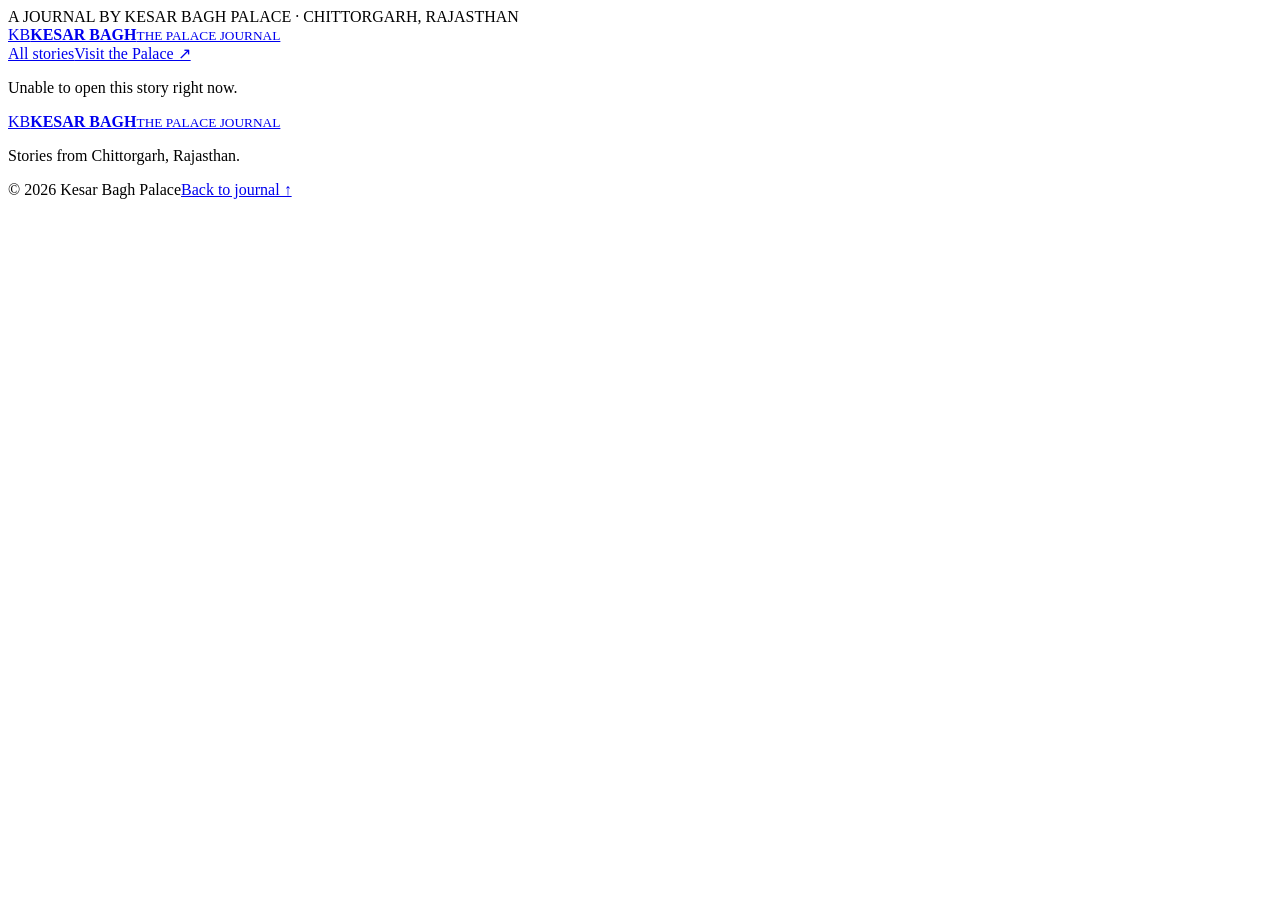
==== post.html @ 3437e116 "Add Kesar Bagh Palace blog website files" ====
<!doctype html>
<html lang="en"><head><meta charset="utf-8"><meta name="viewport" content="width=device-width, initial-scale=1">
<title>Story | The Kesar Bagh Journal</title><meta name="description" content="Stories from Kesar Bagh Palace, Chittorgarh.">
<link rel="preconnect" href="https://fonts.googleapis.com"><link rel="preconnect" href="https://fonts.gstatic.com" crossorigin><link href="https://fonts.googleapis.com/css2?family=Cormorant+Garamond:wght@400;500;600;700&family=DM+Sans:wght@400;500;600;700&display=swap" rel="stylesheet"><link rel="stylesheet" href="styles.css"></head>
<body><div class="topline">A JOURNAL BY KESAR BAGH PALACE · CHITTORGARH, RAJASTHAN</div><header class="site-header"><a class="brand" href="index.html"><span class="brand-mark">KB</span><span><strong>KESAR BAGH</strong><small>THE PALACE JOURNAL</small></span></a><nav><a href="index.html#stories">All stories</a><a href="https://www.kesarbaghchittor.com/" target="_blank" rel="noopener">Visit the Palace ↗</a></nav></header>
<main id="article" class="article-shell"><p class="loading">Opening story…</p></main><footer><a class="brand footer-brand" href="index.html"><span class="brand-mark">KB</span><span><strong>KESAR BAGH</strong><small>THE PALACE JOURNAL</small></span></a><p>Stories from Chittorgarh, Rajasthan.</p><div class="footer-bottom"><span>© <span id="year"></span> Kesar Bagh Palace</span><a href="index.html">Back to journal ↑</a></div></footer><script src="app.js"></script></body></html>
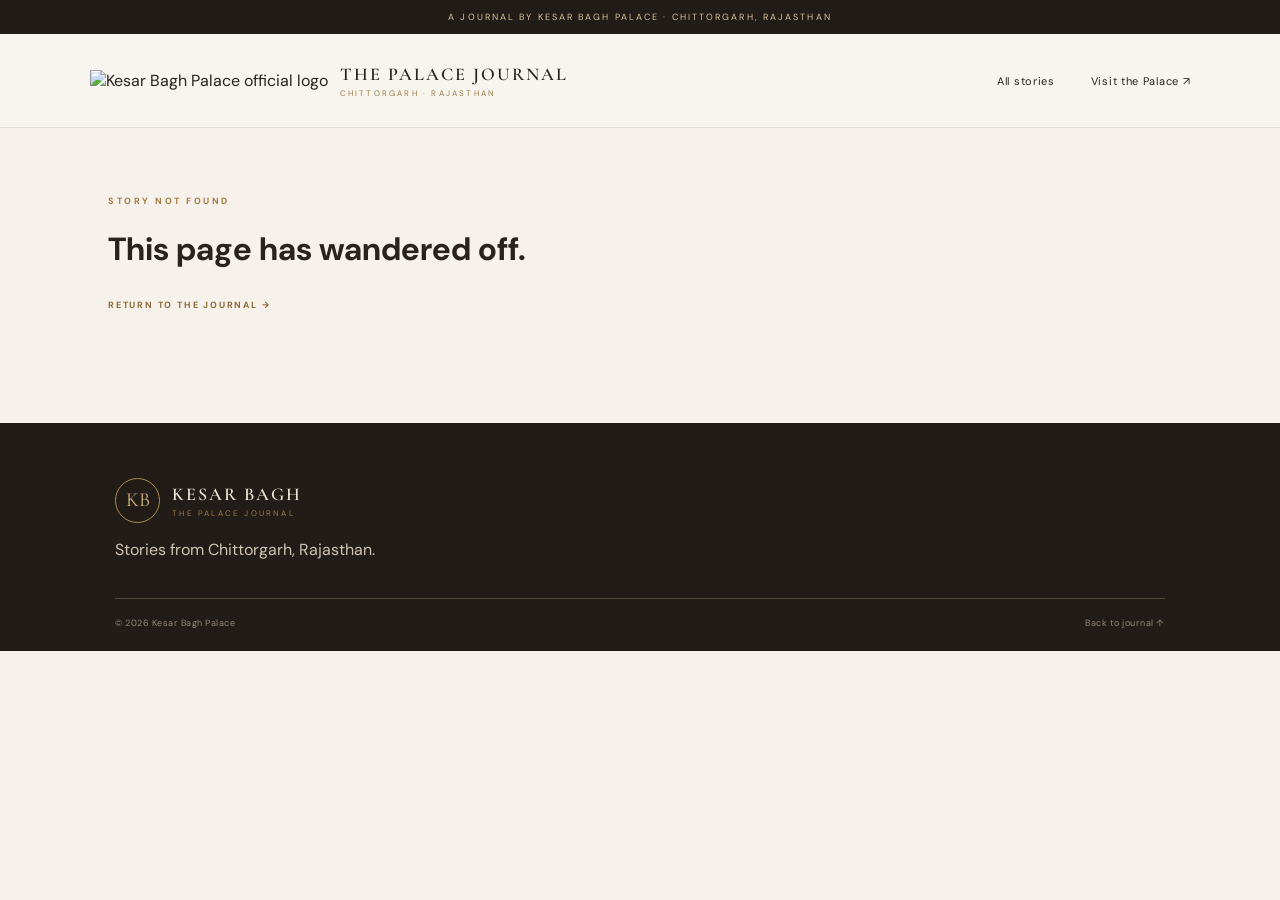
==== commit a203fb4a: "Fix article page header navigation and add reading progress" ====
--- a/post.html
+++ b/post.html
@@ -2,5 +2,5 @@
 <html lang="en"><head><meta charset="utf-8"><meta name="viewport" content="width=device-width, initial-scale=1">
 <title>Story | The Kesar Bagh Journal</title><meta name="description" content="Stories from Kesar Bagh Palace, Chittorgarh.">
 <link rel="preconnect" href="https://fonts.googleapis.com"><link rel="preconnect" href="https://fonts.gstatic.com" crossorigin><link href="https://fonts.googleapis.com/css2?family=Cormorant+Garamond:wght@400;500;600;700&family=DM+Sans:wght@400;500;600;700&display=swap" rel="stylesheet"><link rel="stylesheet" href="styles.css"></head>
-<body><div class="topline">A JOURNAL BY KESAR BAGH PALACE · CHITTORGARH, RAJASTHAN</div><header class="site-header"><a class="brand" href="index.html"><span class="brand-mark">KB</span><span><strong>KESAR BAGH</strong><small>THE PALACE JOURNAL</small></span></a><nav><a href="index.html#stories">All stories</a><a href="https://www.kesarbaghchittor.com/" target="_blank" rel="noopener">Visit the Palace ↗</a></nav></header>
+<body><div class="reading-progress" id="reading-progress"></div><div class="topline">A JOURNAL BY KESAR BAGH PALACE · CHITTORGARH, RAJASTHAN</div><header class="site-header"><a class="brand" href="index.html"><img class="brand-logo" src="https://assets.simplotel.com/simplotel/image/upload/q_90%2Cfl_progressive%2Cw_356%2Cf_auto%2Cc_limit/kesar-bagh-palace-chittorgarh/kesar_bagh_white_logo_f383c1ef" alt="Kesar Bagh Palace official logo"><span class="brand-caption"><strong>THE PALACE JOURNAL</strong><small>CHITTORGARH · RAJASTHAN</small></span></a><button class="menu-toggle" id="menu-toggle" aria-label="Open navigation" aria-expanded="false">☰</button><nav id="main-nav"><a href="index.html#stories">All stories</a><a href="https://www.kesarbaghchittor.com/" target="_blank" rel="noopener">Visit the Palace ↗</a></nav></header>
 <main id="article" class="article-shell"><p class="loading">Opening story…</p></main><footer><a class="brand footer-brand" href="index.html"><span class="brand-mark">KB</span><span><strong>KESAR BAGH</strong><small>THE PALACE JOURNAL</small></span></a><p>Stories from Chittorgarh, Rajasthan.</p><div class="footer-bottom"><span>© <span id="year"></span> Kesar Bagh Palace</span><a href="index.html">Back to journal ↑</a></div></footer><script src="app.js"></script></body></html>
--- a/styles.css
+++ b/styles.css
@@ -0,0 +1,2 @@
+*{box-sizing:border-box}html{scroll-behavior:smooth;scroll-padding-top:90px}body{margin:0;background:#f6f2eb;color:#29231d;font-family:"DM Sans",sans-serif}a{color:inherit;text-decoration:none}button,input{font:inherit}.reading-progress{height:3px;width:0;position:fixed;top:0;left:0;background:#b18a50;z-index:1000;transition:width .1s linear}.topline{background:#211c17;color:#d9c49a;text-align:center;padding:11px 16px;font-size:9px;letter-spacing:2.1px}.topline span{padding:0 7px;color:#987746}.site-header{height:94px;padding:0 max(calc((100% - 1440px)/2),7%);display:flex;align-items:center;justify-content:space-between;border-bottom:1px solid #e4ddd1;background:#f8f5ef;position:sticky;top:0;z-index:50;transition:box-shadow .3s}.site-header.scrolled{box-shadow:0 7px 30px #29231d12}.brand{display:flex;align-items:center;gap:12px}.brand-mark{width:45px;height:45px;border:1px solid #ad8a50;border-radius:50%;display:grid;place-items:center;font-family:"Cormorant Garamond",serif;font-size:20px;color:#98713a}.brand strong{display:block;font-family:"Cormorant Garamond",serif;font-size:18px;letter-spacing:2px;font-weight:600}.brand small{display:block;font-size:8px;letter-spacing:2.2px;color:#9a7b4a;margin-top:3px}.site-header nav{display:flex;align-items:center;gap:36px;font-size:11px;letter-spacing:.7px}.site-header nav a{transition:color .2s}.site-header nav a:hover,.footer-bottom a:hover{color:#a37c42}.site-header .nav-cta{border:1px solid #b79a6a;padding:13px 17px;color:#8f6a37}.menu-toggle{display:none;background:none;border:0;font-size:24px;color:#8d6b3d}.hero{position:relative;display:grid;grid-template-columns:46% 54%;min-height:690px;background:#e9e1d4;padding-left:max(calc((100% - 1320px)/2),9%)}.hero-copy{align-self:stretch;display:flex;flex-direction:column;justify-content:center;padding:80px 45px 70px 0;position:relative;z-index:2}.eyebrow{font-size:9px;letter-spacing:2.5px;color:#a17b45;font-weight:700}.hero h1,.section-heading h2,.palace-banner h2,.article-header h1{font-family:"Cormorant Garamond",serif;font-weight:500;line-height:.98;letter-spacing:-1.7px}.hero h1{font-size:clamp(62px,6.3vw,94px);margin:24px 0}.hero h1 em,.section-heading h2 em,.palace-banner h2 em{color:#a47d47;font-weight:400}.hero-intro{font-size:13px;line-height:2;color:#6e6559;max-width:390px;margin:0 0 35px}.text-link,.read-link{font-size:9px;letter-spacing:1.8px;font-weight:700;color:#8c6939}.text-link span{margin-left:14px;font-size:15px}.hero-bottomline{display:flex;justify-content:space-between;gap:12px;margin-top:auto;padding-top:42px;font-size:8px;letter-spacing:1.5px;color:#9b896f}.hero-image{position:relative;min-height:690px;overflow:hidden}.hero-image img{width:100%;height:100%;object-fit:cover;position:absolute;inset:0;animation:heroReveal 1.2s ease both}.hero-image:after{content:"";position:absolute;inset:0;background:linear-gradient(90deg,rgba(35,27,19,.12),transparent 40%,rgba(25,20,16,.2))}.image-note{position:absolute;z-index:1;bottom:35px;right:38px;color:#fff;font-size:9px;letter-spacing:2px}.hero-image-caption{position:absolute;z-index:1;top:35px;right:38px;color:#fff;font-size:8px;letter-spacing:2px;writing-mode:vertical-rl}.hero-seal{position:absolute;z-index:3;left:42.5%;bottom:52px;width:104px;height:104px;border:1px solid #b59662;border-radius:50%;background:#f6f2eb;display:grid;align-content:center;text-align:center;font-family:"Cormorant Garamond",serif;font-size:12px;line-height:1.1;color:#8d6b3d;letter-spacing:1px;box-shadow:0 8px 30px #1d17131a}.hero-seal b{font-size:19px}.intro-strip{padding:31px max(calc((100% - 1320px)/2),9%);display:flex;gap:55px;align-items:center;border-bottom:1px solid #e3dbcf}.intro-strip>span:first-child{font-size:9px;letter-spacing:2px;color:#a17b45;white-space:nowrap}.intro-strip p{font-family:"Cormorant Garamond",serif;font-size:25px;margin:0;color:#65594b}.intro-mark{margin-left:auto;color:#b18a50;font-size:24px}.section-wrap{max-width:1500px;margin:auto;padding:112px 9%}.section-heading{display:flex;justify-content:space-between;align-items:end;margin-bottom:45px}.section-heading h2,.palace-banner h2{font-size:clamp(48px,5vw,68px);margin:15px 0 0}.section-aside{font-size:11px;color:#8a8176;max-width:240px;line-height:1.9}.experience-grid{display:grid;grid-template-columns:1.35fr 1fr 1fr;gap:18px}.experience-card{height:390px;display:block;position:relative;overflow:hidden;background:#d7c9b5}.experience-card img{width:100%;height:100%;object-fit:cover;transition:transform .8s cubic-bezier(.2,.7,.2,1)}.experience-card:hover img{transform:scale(1.07)}.experience-shade{position:absolute;inset:0;background:linear-gradient(0deg,#17130fc9,transparent 75%)}.experience-content{position:absolute;left:28px;bottom:29px;color:#fff;display:flex;flex-direction:column;align-items:flex-start}.experience-content small{font-size:8px;letter-spacing:2px;color:#e0c18b}.experience-content strong{font-family:"Cormorant Garamond",serif;font-size:34px;line-height:1.02;font-weight:500;margin:12px 0 20px}.experience-content i{font-style:normal;font-size:8px;letter-spacing:1.6px;border-bottom:1px solid #c5a36c;padding-bottom:7px}.stories{padding-top:65px}.toolbar{display:flex;justify-content:space-between;align-items:center;gap:20px;border-top:1px solid #ded5c8;border-bottom:1px solid #ded5c8;padding:17px 0;margin-bottom:18px}.filters{display:flex;gap:22px;flex-wrap:wrap}.filter{border:0;border-bottom:1px solid transparent;background:none;padding:8px 0;color:#81776a;font-size:10px;cursor:pointer;transition:color .2s,border-color .2s}.filter.active,.filter:hover{color:#9a7139;border-bottom-color:#a47d47}.filter span{padding-left:5px}.search{border-bottom:1px solid #c9bdac;display:flex;align-items:center;gap:8px;padding:4px 0;color:#a17b45}.search input{width:160px;border:0;outline:0;background:transparent;font-size:10px}.results-note{display:flex;justify-content:space-between;margin:0 0 25px;color:#a09280;font-size:8px;letter-spacing:1.4px}.post-grid{display:grid;grid-template-columns:repeat(3,minmax(0,1fr));gap:52px 28px}.post-card{min-width:0;animation:cardIn .65s both}.card-image{height:270px;display:block;position:relative;overflow:hidden;background:#e4dbcd}.card-image img{width:100%;height:100%;object-fit:cover;transition:transform .7s,filter .5s}.post-card:hover .card-image img{transform:scale(1.055);filter:saturate(1.08)}.card-arrow{position:absolute;right:14px;bottom:14px;background:#f6f2eb;width:38px;height:38px;display:grid;place-items:center;color:#8e6c3e;transition:background .2s,color .2s,transform .2s}.post-card:hover .card-arrow{background:#a17b45;color:#fff;transform:rotate(45deg)}.card-meta{display:flex;justify-content:space-between;margin-top:19px;color:#a17b45;font-size:8px;letter-spacing:1.2px;text-transform:uppercase}.card-meta span+span{color:#9a9287}.post-card h3{font-family:"Cormorant Garamond",serif;font-size:30px;line-height:1.05;font-weight:500;margin:13px 0 10px}.post-card h3 a:hover{color:#9a7139}.post-card>p{font-size:11px;color:#80766a;line-height:1.9;margin:0 0 17px}.read-link span{font-size:14px;margin-left:8px}.load-more{display:block;margin:55px auto 0;padding:16px 23px;border:1px solid #b79a6a;background:transparent;color:#8f6a37;font-size:9px;letter-spacing:1.7px;cursor:pointer;transition:background .2s,color .2s}.load-more:hover{background:#8f6a37;color:#fff}.load-more span{margin-left:14px}.empty,.loading{color:#8c8174;font-size:13px;padding:30px 0}.palace-banner{display:grid;grid-template-columns:1.05fr .95fr;background:#28221b;color:#f4eee4;min-height:520px}.palace-banner-image{min-height:520px;overflow:hidden}.palace-banner-image img{width:100%;height:100%;object-fit:cover;transition:transform 1s}.palace-banner:hover .palace-banner-image img{transform:scale(1.025)}.palace-banner-copy{align-self:center;padding:70px 12%}.palace-banner-copy .eyebrow{color:#c3a36d}.palace-banner h2{font-size:clamp(50px,5vw,69px);margin:20px 0}.palace-banner-copy>p:not(.eyebrow){font-size:11px;line-height:2;color:#c4b9aa;max-width:410px;margin-bottom:30px}.button-link{display:inline-block;border:1px solid #a88a59;padding:16px 20px;font-size:9px;letter-spacing:1.5px;color:#e5d3b3;transition:background .2s}.button-link:hover{background:#a88a59;color:#211c17}.button-link span{margin-left:18px}.quote-strip{text-align:center;padding:76px 20px 82px;border-bottom:1px solid #e1d9cd}.quote-strip>span{color:#a17b45;font-size:22px}.quote-strip p{font-family:"Cormorant Garamond",serif;font-size:clamp(27px,3vw,38px);color:#645746;margin:13px 0}.quote-strip small{font-size:8px;letter-spacing:2px;color:#a17b45}footer{background:#211c17;color:#cfc4b5;padding:55px 9% 22px}.footer-main{display:flex;align-items:center;justify-content:space-between;gap:30px}.footer-brand strong{color:#eee4d6}.footer-brand .brand-mark{color:#d2b47d}.footer-main>p{font-family:"Cormorant Garamond",serif;font-size:22px;line-height:1.2;color:#c7b9a4}.footer-visit{font-size:8px;letter-spacing:1.5px;color:#d9bd8c;border-bottom:1px solid #92774e;padding-bottom:8px}.footer-bottom{border-top:1px solid #51473a;margin-top:38px;padding-top:18px;display:flex;justify-content:space-between;color:#948878;font-size:9px;letter-spacing:.5px}.back-to-top{position:fixed;right:25px;bottom:25px;width:42px;height:42px;border:0;background:#9b7847;color:#fff;font-size:19px;opacity:0;pointer-events:none;transform:translateY(10px);transition:.3s;z-index:40;cursor:pointer}.back-to-top.visible{opacity:1;pointer-events:auto;transform:translateY(0)}.reveal{opacity:0;transform:translateY(22px);transition:opacity .8s,transform .8s}.reveal.in-view{opacity:1;transform:translateY(0)}@keyframes heroReveal{from{transform:scale(1.06);opacity:.6}to{transform:scale(1);opacity:1}}@keyframes cardIn{from{opacity:0;transform:translateY(18px)}to{opacity:1;transform:translateY(0)}}@media(prefers-reduced-motion:reduce){*,*:before,*:after{scroll-behavior:auto!important;animation-duration:.01ms!important;animation-iteration-count:1!important;transition-duration:.01ms!important}.reveal{opacity:1;transform:none}}@media(max-width:1000px){.site-header{padding:0 5%}.hero{padding-left:7%;min-height:580px}.hero-image{min-height:580px}.hero h1{font-size:66px}.section-wrap{padding-left:7%;padding-right:7%}.experience-card{height:330px}.card-image{height:220px}.post-grid{gap:42px 20px}.palace-banner-copy{padding:55px 9%}}@media(max-width:720px){.site-header{height:78px}.menu-toggle{display:block}.site-header nav{display:none;position:absolute;top:78px;left:0;right:0;background:#f8f5ef;padding:20px 7% 25px;box-shadow:0 15px 20px #211c1715;flex-direction:column;align-items:flex-start;gap:22px}.site-header nav.open{display:flex}.hero{grid-template-columns:1fr;padding-left:7%;min-height:0}.hero-copy{padding:65px 7% 36px 0;min-height:440px}.hero h1{font-size:clamp(55px,12vw,75px)}.hero-image{min-height:360px;margin-left:-7%}.hero-seal{left:auto;right:6%;bottom:320px;width:83px;height:83px}.hero-bottomline{font-size:7px}.intro-strip{padding:23px 7%;gap:17px}.intro-strip p{font-size:20px}.intro-mark{display:none}.section-wrap{padding:75px 7%}.section-heading{display:block}.section-heading h2{font-size:53px}.section-aside{margin-top:14px}.experience-grid{grid-template-columns:1fr 1fr}.experience-card{height:300px}.experience-stay{grid-column:span 2;height:350px}.toolbar{align-items:flex-start;flex-direction:column}.filters{gap:15px}.search input{width:240px}.post-grid{grid-template-columns:repeat(2,minmax(0,1fr));gap:35px 17px}.card-image{height:190px}.post-card h3{font-size:25px}.palace-banner{grid-template-columns:1fr}.palace-banner-image{min-height:300px}.palace-banner-copy{padding:55px 8%}.footer-main{flex-wrap:wrap}.footer-main>p{margin-right:auto}.footer-visit{width:100%}}@media(max-width:480px){.topline{font-size:7px;letter-spacing:1.2px}.hero-copy{min-height:405px}.hero h1{font-size:53px}.hero-image{min-height:270px}.hero-seal{bottom:235px}.intro-strip{display:block}.intro-strip p{margin-top:9px}.section-heading h2{font-size:45px}.experience-grid{grid-template-columns:1fr}.experience-card,.experience-stay{grid-column:auto;height:280px}.post-grid{grid-template-columns:1fr;gap:38px}.card-image{height:245px}.post-card h3{font-size:29px}.results-note span:last-child{display:none}.palace-banner-image{min-height:230px}.palace-banner h2{font-size:49px}.footer-main{display:block}.footer-main>p{margin:24px 0}.footer-bottom{margin-top:28px}.back-to-top{right:15px;bottom:15px}}
+.article-shell{max-width:1120px;margin:auto;padding:58px 28px 110px}.back-link{font-size:9px;letter-spacing:1.6px;color:#9a7139}.article-header{text-align:center;max-width:850px;margin:62px auto 48px}.article-header h1{font-size:clamp(46px,6vw,78px);margin:22px 0}.article-deck{max-width:650px;margin:auto;color:#81766a;font-size:13px;line-height:2}.article-hero{height:540px;margin:0 0 62px;background:#e4dbcd;overflow:hidden}.article-hero img{width:100%;height:100%;object-fit:cover}.article-body{max-width:760px;margin:auto;font-family:"Cormorant Garamond",serif;font-size:23px;line-height:1.7;color:#4d453c}.article-body p{margin:0 0 26px}.article-body h2{font-size:38px;font-weight:500;line-height:1.1;margin:48px 0 15px;color:#302920}.article-body a{color:#936e3d;text-decoration:underline;text-underline-offset:4px}.article-body strong{color:#7e6036}.article-end{text-align:center;border-top:1px solid #ded5c8;margin:75px auto 0;padding-top:38px}.article-end>span{color:#a17b45;font-size:24px}.article-end p{font-family:"Cormorant Garamond",serif;font-size:28px}.article-end .text-link{display:inline-block;margin-top:8px}@media(max-width:720px){.article-shell{padding:38px 7% 75px}.article-header{margin:45px auto 35px}.article-hero{height:340px;margin-bottom:40px}.article-body{font-size:20px}.article-body h2{font-size:33px}}@media(max-width:480px){.article-shell{padding:32px 20px 65px}.article-header h1{font-size:46px}.article-hero{height:250px}.article-body{font-size:19px}.article-body h2{font-size:30px}}
